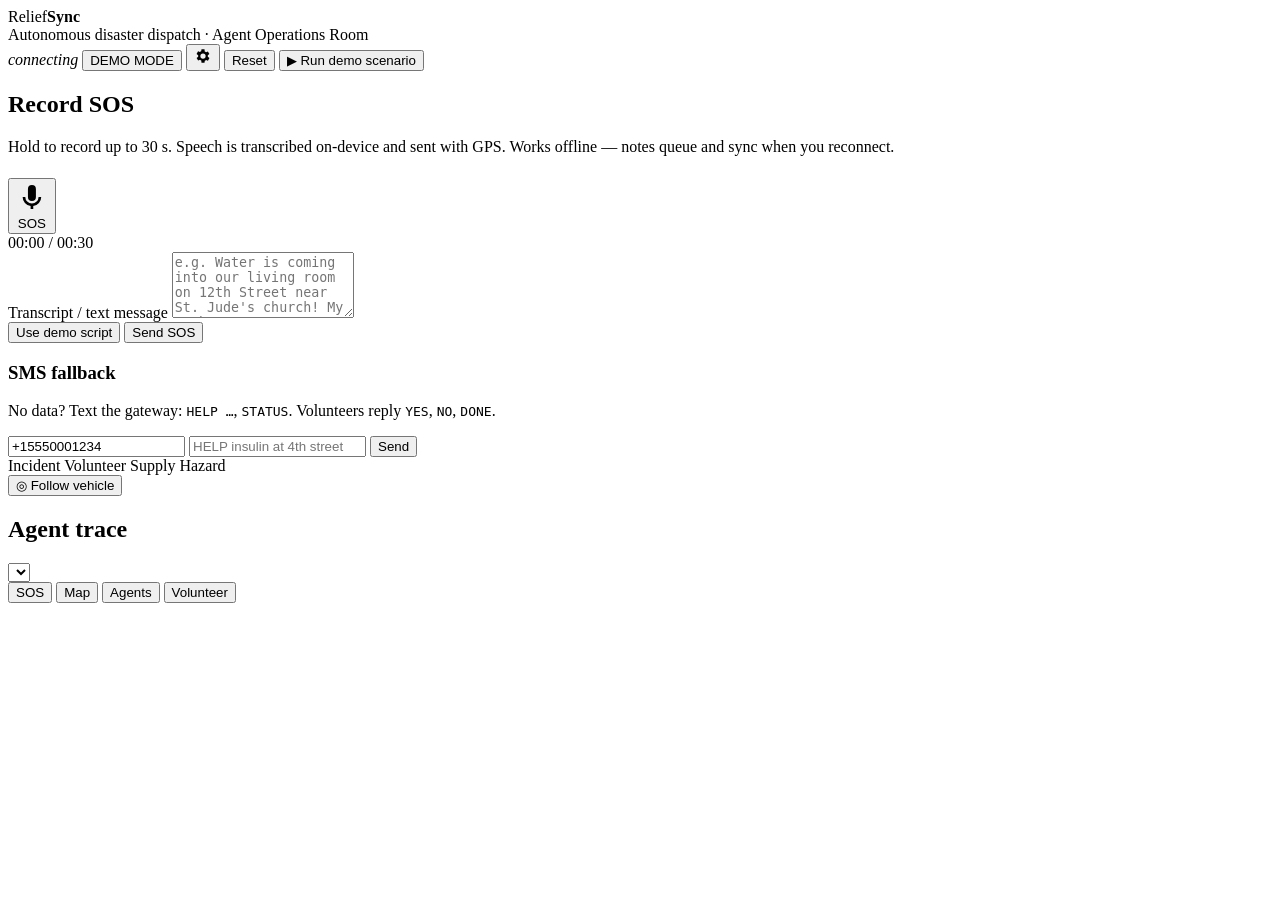
==== backend/web/index.html @ 1e9036cf "Vercel: support Root Directory = backend/ (backend/index.py, vercel.json, bundled web copy) Co-Autho" ====
<!doctype html>
<html lang="en">
<head>
<meta charset="utf-8">
<meta name="viewport" content="width=device-width,initial-scale=1,viewport-fit=cover">
<meta name="theme-color" content="#070b16">
<title>ReliefSync · Agent Operations Room</title>
<link rel="manifest" href="/manifest.webmanifest">
<link rel="icon" href="/static/icon.svg">
<link rel="preconnect" href="https://fonts.googleapis.com">
<link href="https://fonts.googleapis.com/css2?family=Inter:wght@400;500;600;700;800&family=JetBrains+Mono:wght@400;600&display=swap" rel="stylesheet">
<link rel="stylesheet" href="/static/vendor/leaflet.css">
<link rel="stylesheet" href="/static/styles.css">
</head>
<body>
<header class="topbar">
  <div class="brand">
    <div class="logo"><span></span></div>
    <div>
      <div class="name">Relief<b>Sync</b></div>
      <div class="sub">Autonomous disaster dispatch · Agent Operations Room</div>
    </div>
  </div>
  <div class="stats" id="stats"></div>
  <div class="actions">
    <span class="conn" id="conn"><i></i><em>connecting</em></span>
    <button class="mode" id="modeBadge" title="Open settings">DEMO MODE</button>
    <button class="ghost icon" id="btnSettings" title="Settings &amp; API keys" aria-label="Settings">
      <svg viewBox="0 0 24 24" width="18" height="18"><path fill="currentColor" d="M19.4 13a7.5 7.5 0 0 0 0-2l2.1-1.6-2-3.5-2.5 1a7.4 7.4 0 0 0-1.7-1L15 3h-4l-.4 2.7a7.4 7.4 0 0 0-1.7 1l-2.5-1-2 3.5L6.6 11a7.5 7.5 0 0 0 0 2l-2.1 1.6 2 3.5 2.5-1a7.4 7.4 0 0 0 1.7 1L11 21h4l.4-2.7a7.4 7.4 0 0 0 1.7-1l2.5 1 2-3.5L19.4 13ZM13 15.5a3.5 3.5 0 1 1 0-7 3.5 3.5 0 0 1 0 7Z" transform="translate(-1 0)"/></svg>
    </button>
    <button class="ghost" id="btnReset" title="Reload seed scenario">Reset</button>
    <button class="primary" id="btnDemo">▶ Run demo scenario</button>
  </div>
</header>

<main class="grid">
  <!-- Left: SOS intake -->
  <section class="panel intake" data-tab="sos">
    <h2>Record SOS</h2>
    <p class="muted">Hold to record up to 30 s. Speech is transcribed on-device and sent with GPS. Works offline — notes queue and sync when you reconnect.</p>
    <button class="sos" id="btnRecord" aria-label="Record SOS">
      <svg viewBox="0 0 24 24"><path d="M12 15a3 3 0 0 0 3-3V6a3 3 0 1 0-6 0v6a3 3 0 0 0 3 3Zm5-3a5 5 0 0 1-10 0H5a7 7 0 0 0 6 6.92V21h2v-2.08A7 7 0 0 0 19 12Z"/></svg>
      <span id="recLabel">SOS</span>
      <i class="ring"></i><i class="ring r2"></i>
    </button>
    <canvas id="wave" height="56"></canvas>
    <div class="timer" id="recTimer">00:00 / 00:30</div>
    <label class="field">
      <span>Transcript / text message</span>
      <textarea id="sosText" rows="4" placeholder="e.g. Water is coming into our living room on 12th Street near St. Jude's church! My mother's oxygen concentrator battery is down to 10%…"></textarea>
    </label>
    <div class="row">
      <button class="ghost small" id="btnSample">Use demo script</button>
      <button class="primary small" id="btnSend">Send SOS</button>
    </div>
    <div id="queue" class="queue"></div>

    <h3>SMS fallback</h3>
    <p class="muted">No data? Text the gateway: <code>HELP …</code>, <code>STATUS</code>. Volunteers reply <code>YES</code>, <code>NO</code>, <code>DONE</code>.</p>
    <div class="row">
      <input id="smsFrom" value="+15550001234" aria-label="From number">
      <input id="smsBody" placeholder="HELP insulin at 4th street" aria-label="SMS body">
      <button class="ghost small" id="btnSms">Send</button>
    </div>
  </section>

  <!-- Center: map -->
  <section class="panel mapwrap" data-tab="map">
    <div id="map"></div>
    <div class="legend">
      <span><i class="dot inc"></i>Incident</span>
      <span><i class="dot vol"></i>Volunteer</span>
      <span><i class="dot res"></i>Supply</span>
      <span><i class="dot hz"></i>Hazard</span>
    </div>
    <div class="banner" id="banner" hidden></div>
    <button class="follow on" id="btnFollow" title="Follow the responding vehicle">◎ Follow vehicle</button>
    <div class="incidents" id="incidents"></div>
  </section>

  <!-- Right: agent trace + phone -->
  <section class="panel trace" data-tab="trace">
    <div class="tracehead">
      <h2>Agent trace</h2>
      <div class="pipeline" id="pipeline"></div>
    </div>
    <ol id="trace" class="timeline"></ol>
  </section>

  <section class="panel phone" data-tab="phone">
    <div class="device">
      <div class="notch"></div>
      <div class="phonebar">
        <select id="volSelect" aria-label="Volunteer phone"></select>
      </div>
      <div class="thread" id="thread"></div>
      <div class="offer" id="offer" hidden>
        <div class="offer-t">Incoming dispatch</div>
        <div class="countdown"><i id="cdBar"></i></div>
        <div class="row">
          <button class="decline" id="btnNo">NO</button>
          <button class="accept" id="btnYes">YES</button>
        </div>
      </div>
    </div>
  </section>
</main>

<nav class="tabs" id="tabs">
  <button data-go="sos" class="on">SOS</button>
  <button data-go="map">Map</button>
  <button data-go="trace">Agents</button>
  <button data-go="phone">Volunteer</button>
</nav>

<div class="toast" id="toast"></div>

<div class="modal" id="settings" hidden>
  <div class="sheet" role="dialog" aria-labelledby="setTitle">
    <div class="sheethead">
      <div>
        <h2 id="setTitle">Settings &amp; API keys</h2>
        <p class="muted">No keys are needed: demo &amp; simulate mode runs the full agent loop offline. Add keys to switch individual services to live.</p>
      </div>
      <button class="ghost small" id="setClose" aria-label="Close">✕</button>
    </div>
    <div class="svc" id="svcStatus"></div>
    <form id="setForm" autocomplete="off"></form>
    <div class="sheetfoot">
      <span class="muted" id="setNote">Keys are stored on this computer in <code>backend/settings.json</code> and never shown again in full.</span>
      <button class="primary" id="setSave">Save settings</button>
    </div>
  </div>
</div>

<script src="/static/vendor/leaflet.js"></script>
<script src="/static/app.js"></script>
</body>
</html>
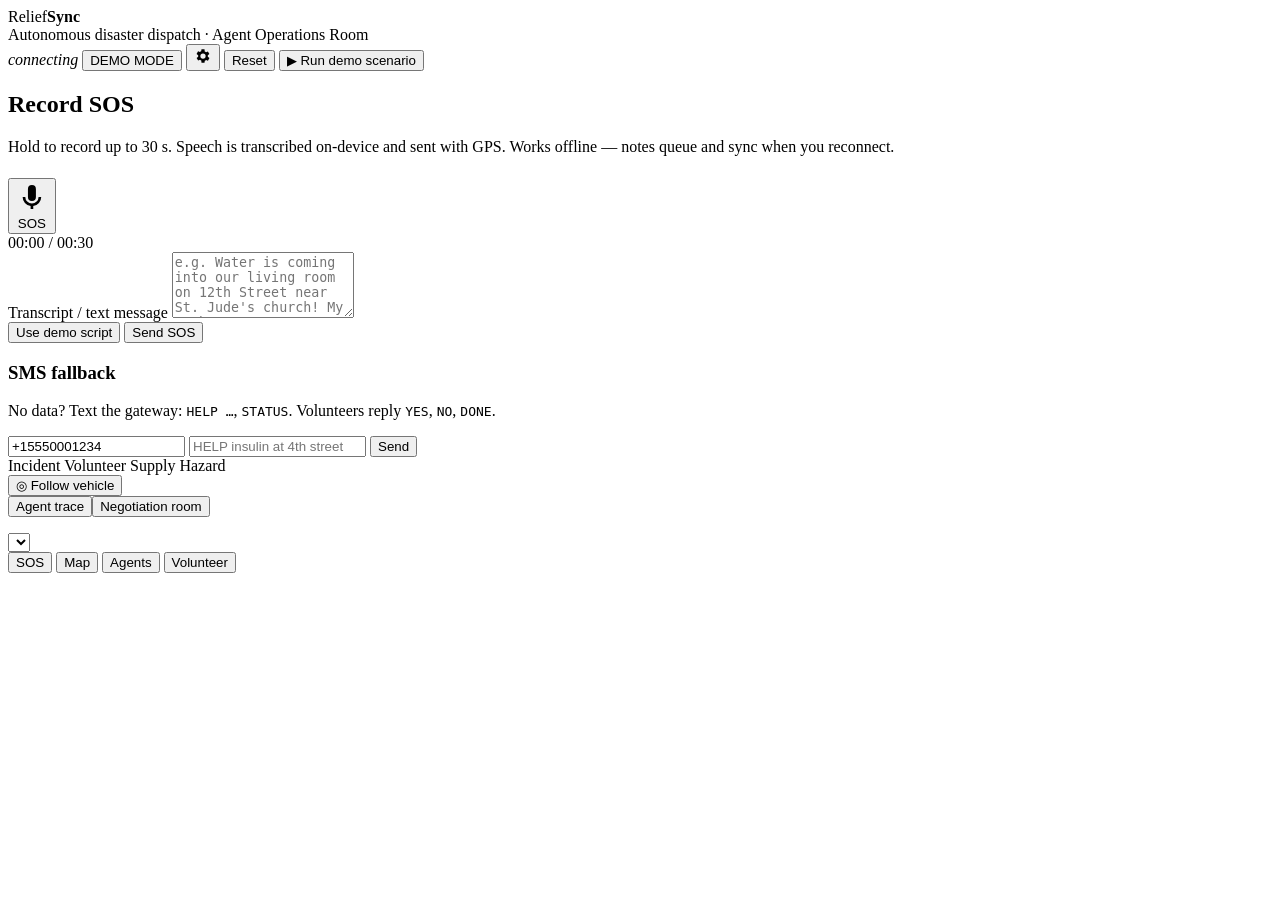
==== commit 17c7d274: "Marketplace: volunteer agents bid, negotiate price/quality and the dispatcher awards the job (RFQ, c" ====
--- a/backend/web/index.html
+++ b/backend/web/index.html
@@ -81,10 +81,11 @@
   <!-- Right: agent trace + phone -->
   <section class="panel trace" data-tab="trace">
     <div class="tracehead">
-      <h2>Agent trace</h2>
+      <div class="viewseg" id="viewSeg"><button data-view="trace" class="on">Agent trace</button><button data-view="market">Negotiation room <i id="mktBadge" hidden></i></button></div>
       <div class="pipeline" id="pipeline"></div>
     </div>
     <ol id="trace" class="timeline"></ol>
+    <div id="market" class="market" hidden></div>
   </section>
 
   <section class="panel phone" data-tab="phone">
